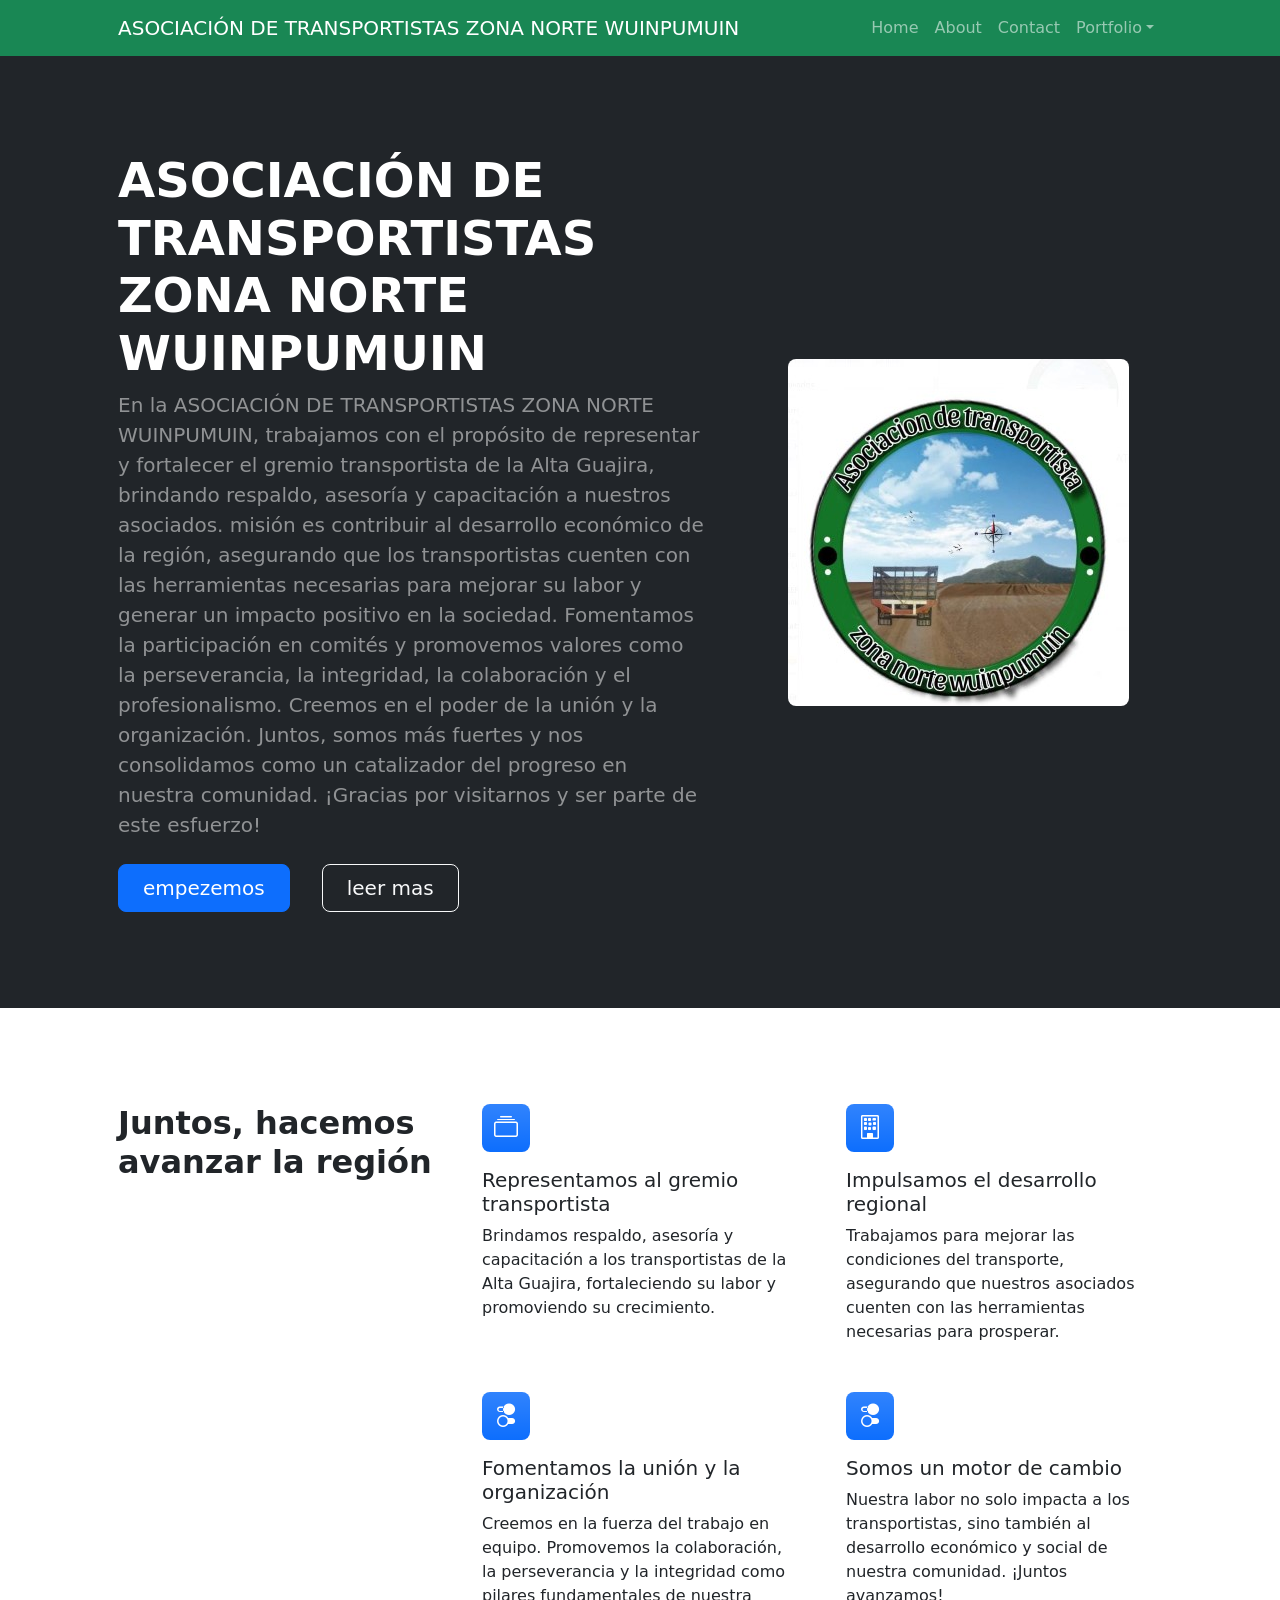
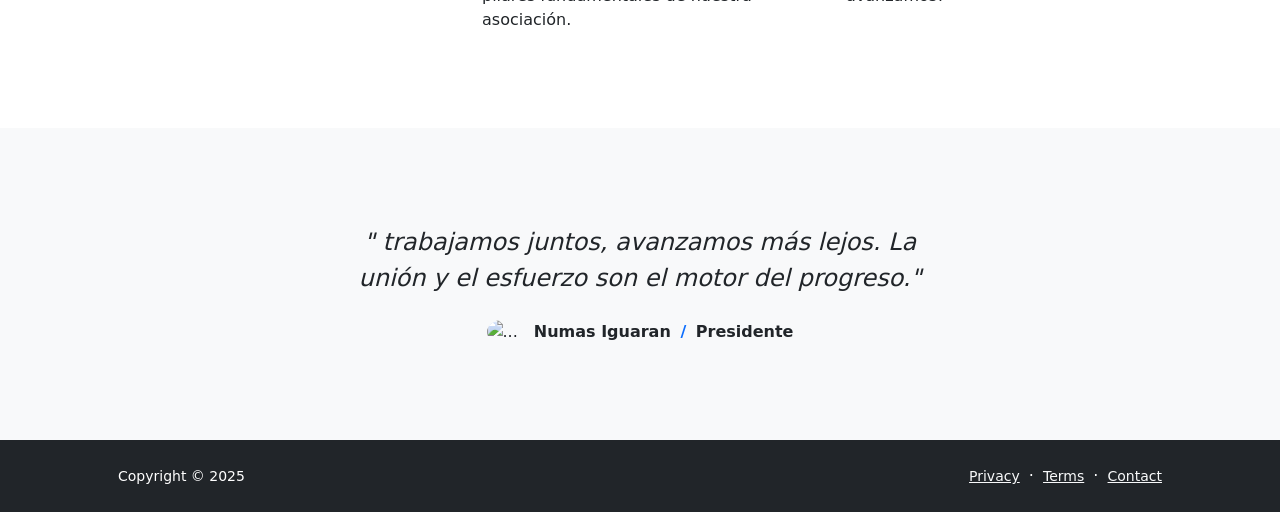
==== index.html @ 2ae47e65 "texto de empezemos a espanol" ====
<!DOCTYPE html>
<html lang="en">
    <head>
        <meta charset="utf-8" />
        <meta name="viewport" content="width=device-width, initial-scale=1, shrink-to-fit=no" />
        <meta name="description" content="" />
        <meta name="author" content="" />
        <title>ASOCIACIÓNES DE TRANSPORTISTAS ZONA NORTE WUINPUMUIN</title>
        <!-- Favicon-->
        <link rel="icon" type="image/x-icon" href="assets/favicon.ico" />
        <!-- Bootstrap icons-->
        <link href="https://cdn.jsdelivr.net/npm/bootstrap-icons@1.5.0/font/bootstrap-icons.css" rel="stylesheet" />
        <!-- Core theme CSS (includes Bootstrap)-->
        <link href="css/styles.css" rel="stylesheet" />
    </head>
    <body class="d-flex flex-column h-100">
        <main class="flex-shrink-0">
            <!-- Navigation-->
            <nav class="navbar navbar-expand-lg navbar-dark bg-success">
                <div class="container px-5">
                    <a class="navbar-brand" href="index.html">ASOCIACIÓN DE TRANSPORTISTAS ZONA NORTE WUINPUMUIN</a>
                    <button class="navbar-toggler" type="button" data-bs-toggle="collapse" data-bs-target="#navbarSupportedContent" aria-controls="navbarSupportedContent" aria-expanded="false" aria-label="Toggle navigation"><span class="navbar-toggler-icon"></span></button>
                    <div class="collapse navbar-collapse" id="navbarSupportedContent">
                        <ul class="navbar-nav ms-auto mb-2 mb-lg-0">
                            <li class="nav-item"><a class="nav-link" href="index.html">Home</a></li>
                            <li class="nav-item"><a class="nav-link" href="about.html">About</a></li>
                            <li class="nav-item"><a class="nav-link" href="contact.html">Contact</a></li>
                            
                            
                            <li class="nav-item dropdown">
                                <a class="nav-link dropdown-toggle" id="navbarDropdownPortfolio" href="#" role="button" data-bs-toggle="dropdown" aria-expanded="false">Portfolio</a>
                                <ul class="dropdown-menu dropdown-menu-end" aria-labelledby="navbarDropdownPortfolio">
                                    <li><a class="dropdown-item" href="portfolio-overview.html">Nuestros recorridos</a></li>
                                    
                                </ul>
                            </li>
                        </ul>
                    </div>
                </div>
            </nav>
            <!-- Header-->
            <header class="bg-dark py-5">
                <div class="container px-5">
                    <div class="row gx-5 align-items-center justify-content-center">
                        <div class="col-lg-8 col-xl-7 col-xxl-6">
                            <div class="my-5 text-center text-xl-start">
                                <h1 class="display-5 fw-bolder text-white mb-2">ASOCIACIÓN DE TRANSPORTISTAS ZONA NORTE WUINPUMUIN</h1>
                                <p class="lead fw-normal text-white-50 mb-4">En la ASOCIACIÓN DE TRANSPORTISTAS ZONA NORTE WUINPUMUIN, trabajamos con el propósito de representar y fortalecer el gremio transportista de la Alta Guajira, brindando respaldo, asesoría y capacitación a nuestros asociados.
                                    misión es contribuir al desarrollo económico de la región, asegurando que los transportistas cuenten con las herramientas necesarias para mejorar su labor y generar un impacto positivo en la sociedad. Fomentamos la participación en comités y promovemos valores como la perseverancia, la integridad, la colaboración y el profesionalismo.
                                    Creemos en el poder de la unión y la organización. Juntos, somos más fuertes y nos consolidamos como un catalizador del progreso en nuestra comunidad.
                                    ¡Gracias por visitarnos y ser parte de este esfuerzo!</p></p>
                                <div class="d-grid gap-3 d-sm-flex justify-content-sm-center justify-content-xl-start">
                                    <a class="btn btn-primary btn-lg px-4 me-sm-3" href="#features">empezemos</a>
                                    <a class="btn btn-outline-light btn-lg px-4" href="#!">leer mas</a>
                                </div>
                            </div>
                        </div>
                        <div class="col-xl-5 col-xxl-6 d-none d-xl-block text-center">
                            <img class="img-fluid rounded-3 my-5" src="logo.jpg" alt="Logo" />
                        </div>
                        
                    </div>
                </div>
            </header>
            <!-- Features section-->
            <section class="py-5" id="features">
                <div class="container px-5 my-5">
                    <div class="row gx-5">
                        <div class="col-lg-4 mb-5 mb-lg-0"><h2 class="fw-bolder mb-0"> Juntos, hacemos avanzar la región</h2></div>
                        <div class="col-lg-8">
                            <div class="row gx-5 row-cols-1 row-cols-md-2">
                                <div class="col mb-5 h-100">
                                    <div class="feature bg-primary bg-gradient text-white rounded-3 mb-3"><i class="bi bi-collection"></i></div>
                                    <h2 class="h5">Representamos al gremio transportista</h2>
                                    <p class="mb-0">Brindamos respaldo, asesoría y capacitación a los transportistas de la Alta Guajira, fortaleciendo su labor y promoviendo su crecimiento.</p>
                                </div>
                                <div class="col mb-5 h-100">
                                    <div class="feature bg-primary bg-gradient text-white rounded-3 mb-3"><i class="bi bi-building"></i></div>
                                    <h2 class="h5">Impulsamos el desarrollo regional</h2>
                                    <p class="mb-0">Trabajamos para mejorar las condiciones del transporte, asegurando que nuestros asociados cuenten con las herramientas necesarias para prosperar.</p>
                                </div>
                                <div class="col mb-5 mb-md-0 h-100">
                                    <div class="feature bg-primary bg-gradient text-white rounded-3 mb-3"><i class="bi bi-toggles2"></i></div>
                                    <h2 class="h5">Fomentamos la unión y la organización</h2>
                                    <p class="mb-0">Creemos en la fuerza del trabajo en equipo. Promovemos la colaboración, la perseverancia y la integridad como pilares fundamentales de nuestra asociación.</p>
                                </div>
                                <div class="col h-100">
                                    <div class="feature bg-primary bg-gradient text-white rounded-3 mb-3"><i class="bi bi-toggles2"></i></div>
                                    <h2 class="h5">Somos un motor de cambio</h2>
                                    <p class="mb-0">Nuestra labor no solo impacta a los transportistas, sino también al desarrollo económico y social de nuestra comunidad. ¡Juntos avanzamos!</p>
                                </div>
                            </div>
                        </div>
                    </div>
                </div>
            </section>
            <!-- Testimonial section-->
            <div class="py-5 bg-light">
                <div class="container px-5 my-5">
                    <div class="row gx-5 justify-content-center">
                        <div class="col-lg-10 col-xl-7">
                            <div class="text-center">
                                <div class="fs-4 mb-4 fst-italic">" trabajamos juntos, avanzamos más lejos. La unión y el esfuerzo son el motor del progreso."</div>
                                <div class="d-flex align-items-center justify-content-center">
                                    <img class="rounded-circle me-3" src="https://dummyimage.com/40x40/ced4da/6c757d" alt="..." />
                                    <div class="fw-bold">
                                        Numas Iguaran
                                        <span class="fw-bold text-primary mx-1">/</span>
                                        Presidente
                                    </div>
                                </div>
                            </div>
                        </div>
                    </div>
                </div>
            </div>
            <!-- Blog preview section-->
            
        </main>
        <!-- Footer-->
        <footer class="bg-dark py-4 mt-auto">
            <div class="container px-5">
                <div class="row align-items-center justify-content-between flex-column flex-sm-row">
                    <div class="col-auto"><div class="small m-0 text-white">Copyright &copy; 2025</div></div>
                    <div class="col-auto">
                        <a class="link-light small" href="#!">Privacy</a>
                        <span class="text-white mx-1">&middot;</span>
                        <a class="link-light small" href="#!">Terms</a>
                        <span class="text-white mx-1">&middot;</span>
                        <a class="link-light small" href="#!">Contact</a>
                    </div>
                </div>
            </div>
        </footer>
        <!-- Bootstrap core JS-->
        <script src="https://cdn.jsdelivr.net/npm/bootstrap@5.2.3/dist/js/bootstrap.bundle.min.js"></script>
        <!-- Core theme JS-->
        <script src="js/scripts.js"></script>
    </body>
</html>
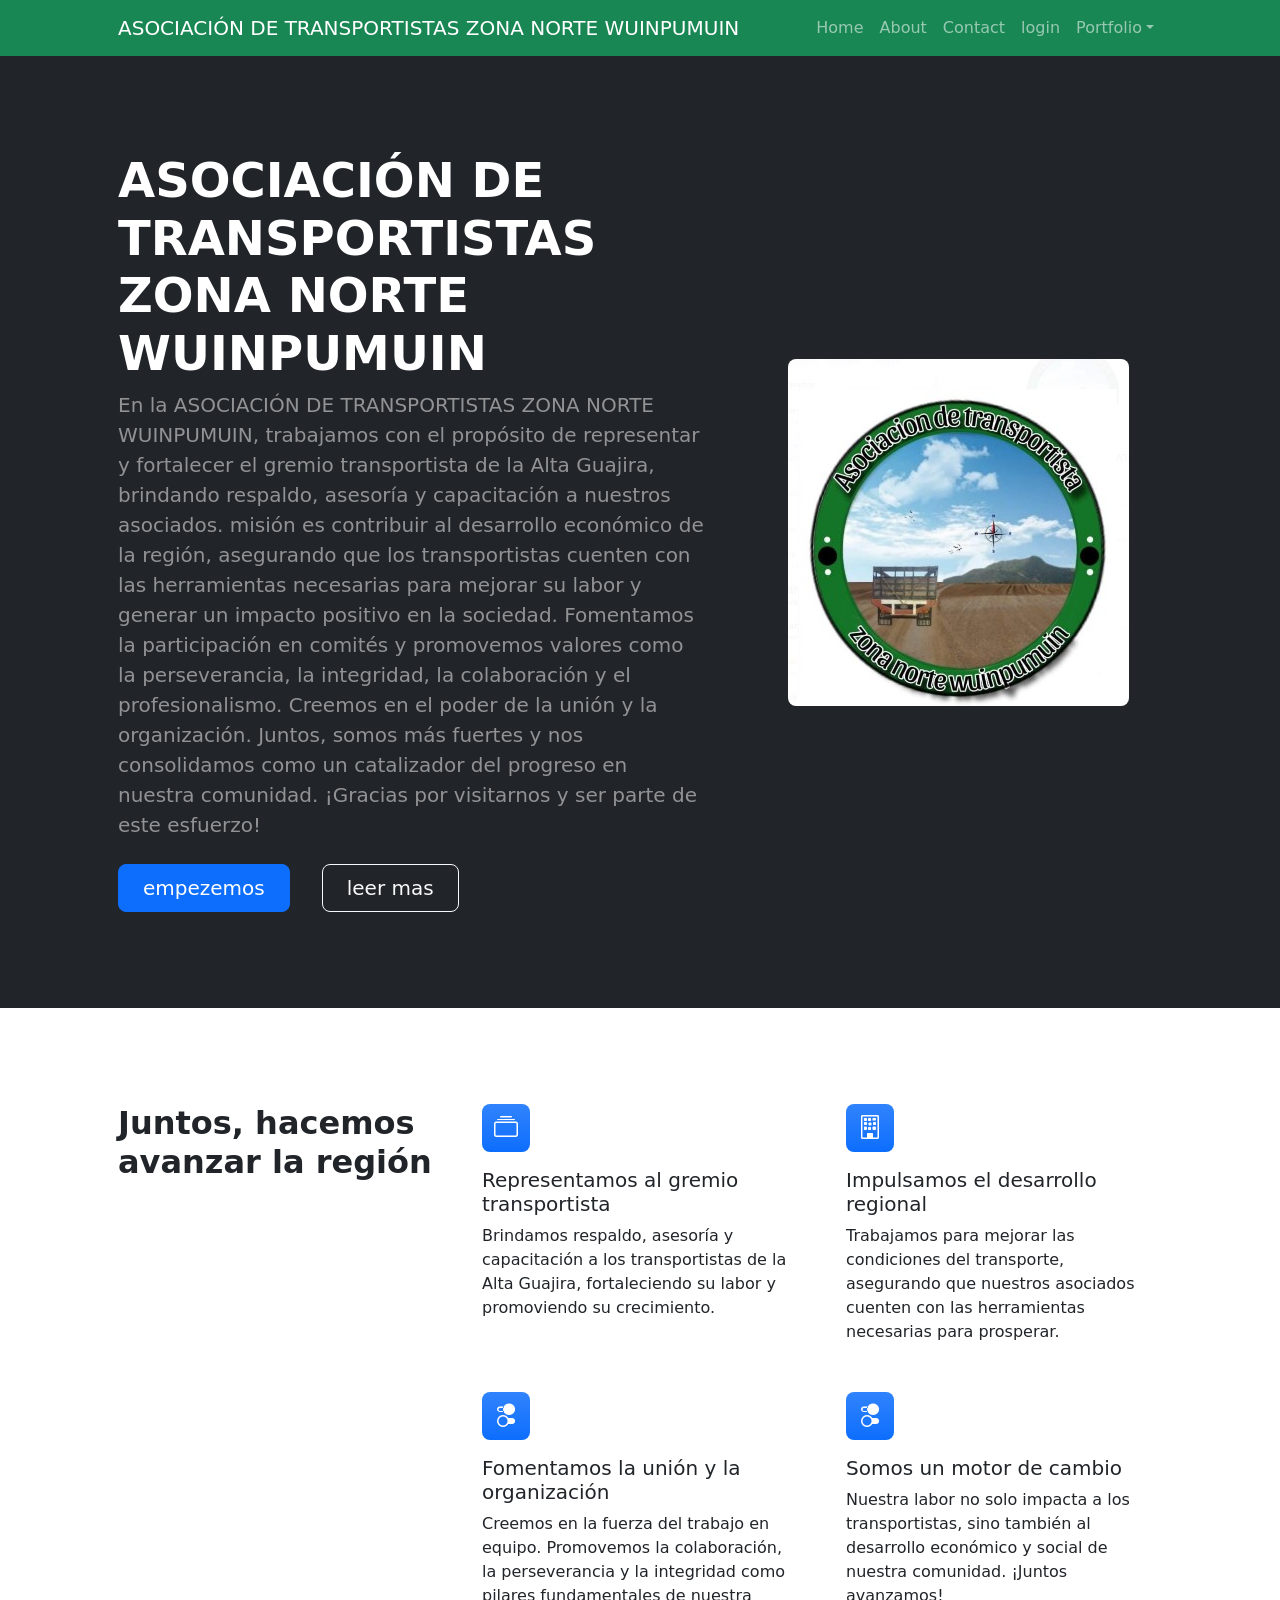
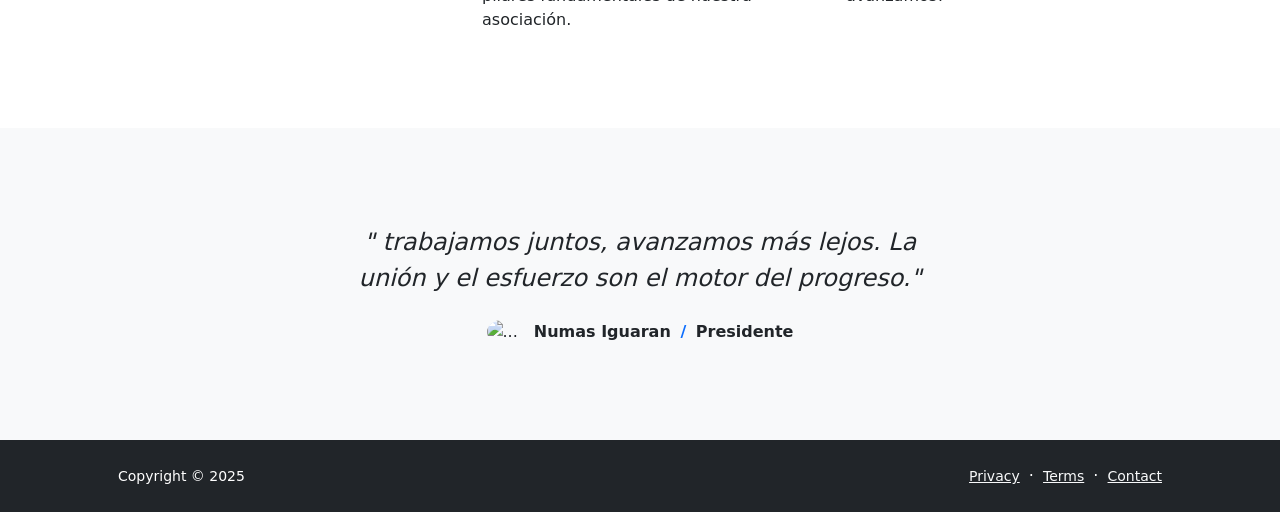
==== commit 95355161: "cambios" ====
--- a/index.html
+++ b/index.html
@@ -25,7 +25,7 @@
                             <li class="nav-item"><a class="nav-link" href="index.html">Home</a></li>
                             <li class="nav-item"><a class="nav-link" href="about.html">About</a></li>
                             <li class="nav-item"><a class="nav-link" href="contact.html">Contact</a></li>
-                            
+                            <li class="nav-item"><a class="nav-link" href="login.html">login</a></li>
                             
                             <li class="nav-item dropdown">
                                 <a class="nav-link dropdown-toggle" id="navbarDropdownPortfolio" href="#" role="button" data-bs-toggle="dropdown" aria-expanded="false">Portfolio</a>
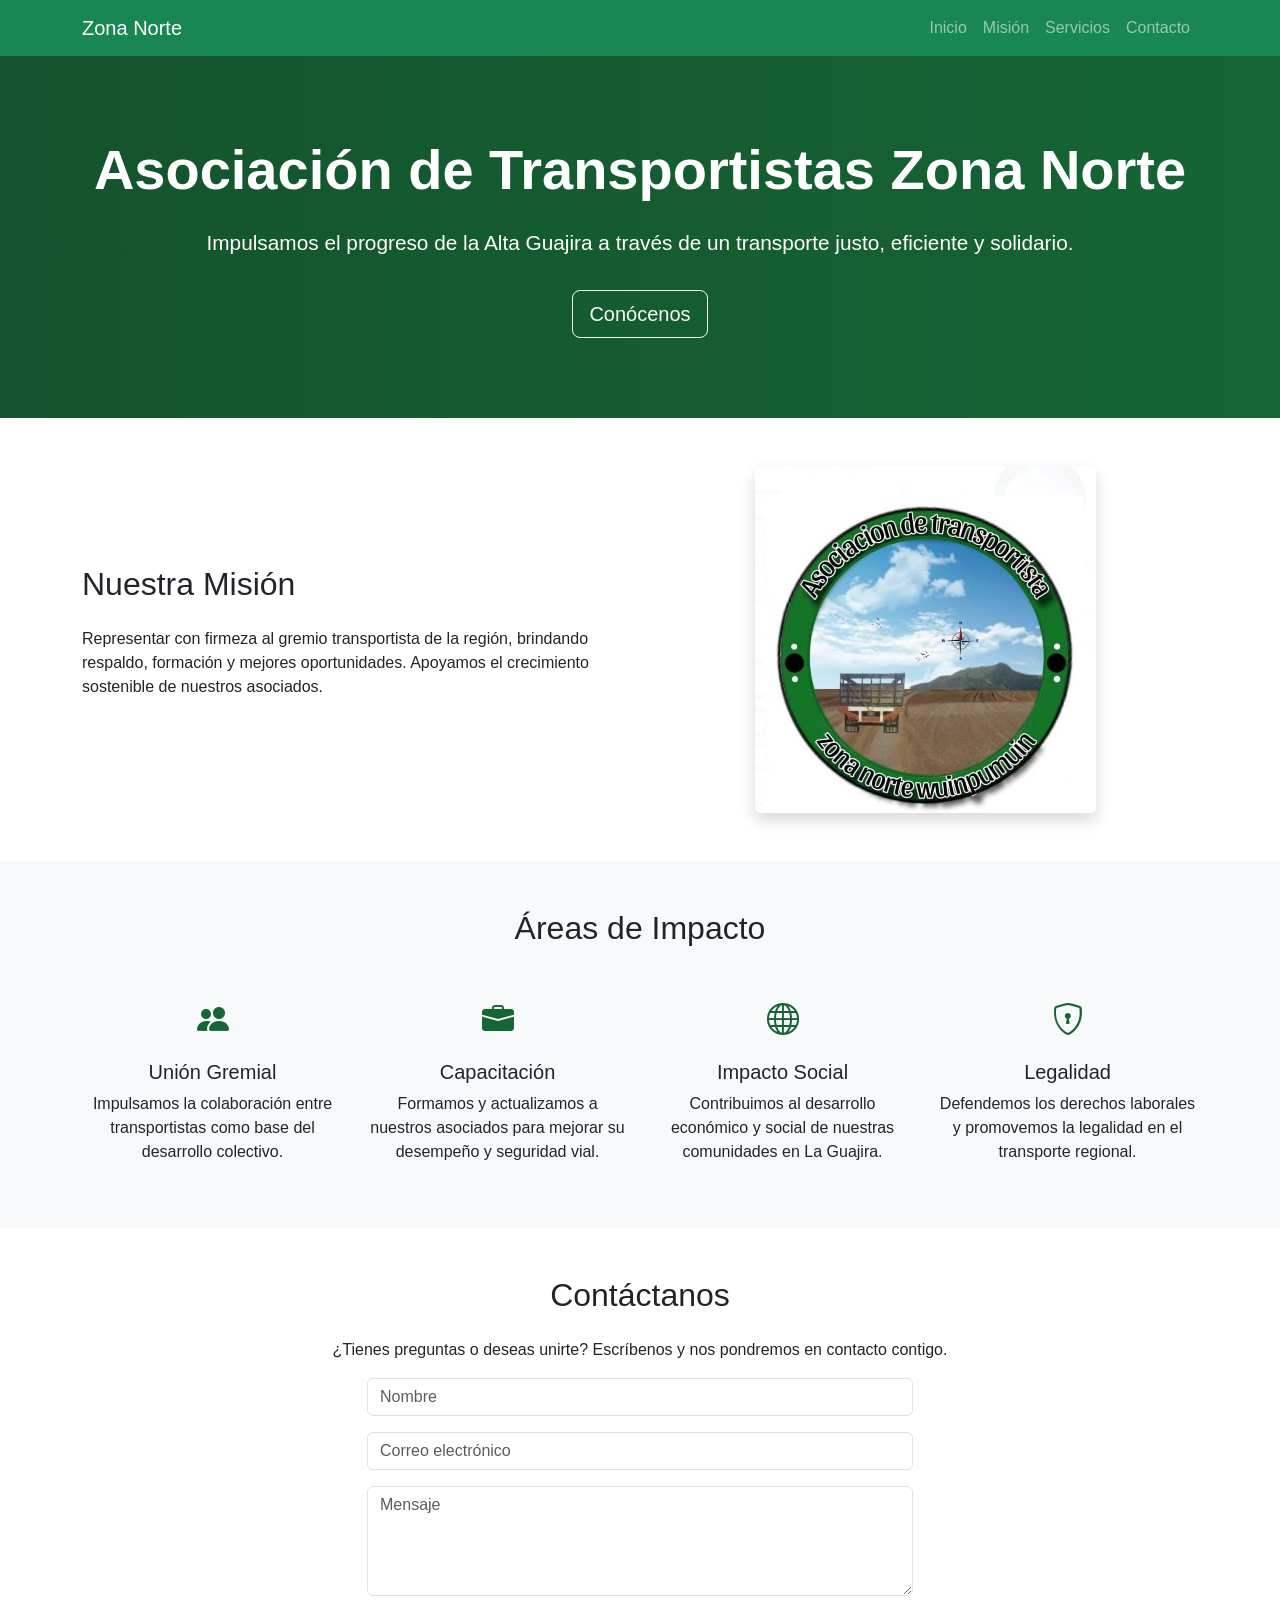
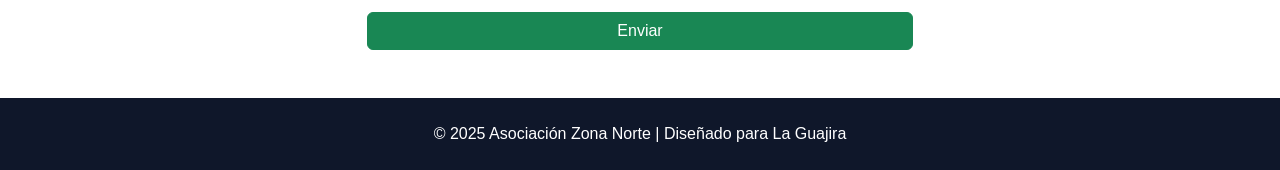
==== commit 103c7dbe: "cambio de diseno" ====
--- a/index.html
+++ b/index.html
@@ -1,140 +1,126 @@
 <!DOCTYPE html>
-<html lang="en">
-    <head>
-        <meta charset="utf-8" />
-        <meta name="viewport" content="width=device-width, initial-scale=1, shrink-to-fit=no" />
-        <meta name="description" content="" />
-        <meta name="author" content="" />
-        <title>ASOCIACIÓNES DE TRANSPORTISTAS ZONA NORTE WUINPUMUIN</title>
-        <!-- Favicon-->
-        <link rel="icon" type="image/x-icon" href="assets/favicon.ico" />
-        <!-- Bootstrap icons-->
-        <link href="https://cdn.jsdelivr.net/npm/bootstrap-icons@1.5.0/font/bootstrap-icons.css" rel="stylesheet" />
-        <!-- Core theme CSS (includes Bootstrap)-->
-        <link href="css/styles.css" rel="stylesheet" />
-    </head>
-    <body class="d-flex flex-column h-100">
-        <main class="flex-shrink-0">
-            <!-- Navigation-->
-            <nav class="navbar navbar-expand-lg navbar-dark bg-success">
-                <div class="container px-5">
-                    <a class="navbar-brand" href="index.html">ASOCIACIÓN DE TRANSPORTISTAS ZONA NORTE WUINPUMUIN</a>
-                    <button class="navbar-toggler" type="button" data-bs-toggle="collapse" data-bs-target="#navbarSupportedContent" aria-controls="navbarSupportedContent" aria-expanded="false" aria-label="Toggle navigation"><span class="navbar-toggler-icon"></span></button>
-                    <div class="collapse navbar-collapse" id="navbarSupportedContent">
-                        <ul class="navbar-nav ms-auto mb-2 mb-lg-0">
-                            <li class="nav-item"><a class="nav-link" href="index.html">Home</a></li>
-                            <li class="nav-item"><a class="nav-link" href="about.html">About</a></li>
-                            <li class="nav-item"><a class="nav-link" href="contact.html">Contact</a></li>
-                            <li class="nav-item"><a class="nav-link" href="login.html">login</a></li>
-                            
-                            <li class="nav-item dropdown">
-                                <a class="nav-link dropdown-toggle" id="navbarDropdownPortfolio" href="#" role="button" data-bs-toggle="dropdown" aria-expanded="false">Portfolio</a>
-                                <ul class="dropdown-menu dropdown-menu-end" aria-labelledby="navbarDropdownPortfolio">
-                                    <li><a class="dropdown-item" href="portfolio-overview.html">Nuestros recorridos</a></li>
-                                    
-                                </ul>
-                            </li>
-                        </ul>
-                    </div>
+<html lang="es">
+<head>
+    <meta charset="UTF-8">
+    <meta name="viewport" content="width=device-width, initial-scale=1.0">
+    <title>Asociación Zona Norte | Transporte Responsable</title>
+    <meta name="description" content="Asociación de Transportistas Zona Norte Wuinpumuin - Unión, desarrollo y progreso en La Guajira.">
+    <link rel="canonical" href="https://asociacion.asociaciondetransportistaszonanorte.io/" />
+    <link rel="stylesheet" href="https://cdn.jsdelivr.net/npm/bootstrap@5.3.0/dist/css/bootstrap.min.css">
+    <link rel="stylesheet" href="https://cdn.jsdelivr.net/npm/bootstrap-icons/font/bootstrap-icons.css">
+    <style>
+        body {
+            font-family: 'Segoe UI', sans-serif;
+        }
+        header {
+            background: linear-gradient(to right, #14532d, #166534);
+            color: white;
+            padding: 80px 0;
+        }
+        .hero-text {
+            font-size: 1.3rem;
+        }
+        .feature-icon {
+            font-size: 2rem;
+            color: #166534;
+        }
+        footer {
+            background-color: #0f172a;
+            color: white;
+        }
+    </style>
+</head>
+<body>
+    <nav class="navbar navbar-expand-lg navbar-dark bg-success">
+        <div class="container">
+            <a class="navbar-brand" href="#">Zona Norte</a>
+            <button class="navbar-toggler" type="button" data-bs-toggle="collapse" data-bs-target="#menu">
+                <span class="navbar-toggler-icon"></span>
+            </button>
+            <div class="collapse navbar-collapse" id="menu">
+                <ul class="navbar-nav ms-auto">
+                    <li class="nav-item"><a class="nav-link" href="#inicio">Inicio</a></li>
+                    <li class="nav-item"><a class="nav-link" href="#mision">Misión</a></li>
+                    <li class="nav-item"><a class="nav-link" href="#servicios">Servicios</a></li>
+                    <li class="nav-item"><a class="nav-link" href="#contacto">Contacto</a></li>
+                </ul>
+            </div>
+        </div>
+    </nav>
+
+    <header id="inicio">
+        <div class="container text-center">
+            <h1 class="display-4 fw-bold">Asociación de Transportistas Zona Norte</h1>
+            <p class="hero-text mt-4">Impulsamos el progreso de la Alta Guajira a través de un transporte justo, eficiente y solidario.</p>
+            <a href="#mision" class="btn btn-outline-light btn-lg mt-3">Conócenos</a>
+        </div>
+    </header>
+
+    <section class="py-5" id="mision">
+        <div class="container">
+            <div class="row align-items-center">
+                <div class="col-md-6">
+                    <h2 class="mb-4">Nuestra Misión</h2>
+                    <p>Representar con firmeza al gremio transportista de la región, brindando respaldo, formación y mejores oportunidades. Apoyamos el crecimiento sostenible de nuestros asociados.</p>
                 </div>
-            </nav>
-            <!-- Header-->
-            <header class="bg-dark py-5">
-                <div class="container px-5">
-                    <div class="row gx-5 align-items-center justify-content-center">
-                        <div class="col-lg-8 col-xl-7 col-xxl-6">
-                            <div class="my-5 text-center text-xl-start">
-                                <h1 class="display-5 fw-bolder text-white mb-2">ASOCIACIÓN DE TRANSPORTISTAS ZONA NORTE WUINPUMUIN</h1>
-                                <p class="lead fw-normal text-white-50 mb-4">En la ASOCIACIÓN DE TRANSPORTISTAS ZONA NORTE WUINPUMUIN, trabajamos con el propósito de representar y fortalecer el gremio transportista de la Alta Guajira, brindando respaldo, asesoría y capacitación a nuestros asociados.
-                                    misión es contribuir al desarrollo económico de la región, asegurando que los transportistas cuenten con las herramientas necesarias para mejorar su labor y generar un impacto positivo en la sociedad. Fomentamos la participación en comités y promovemos valores como la perseverancia, la integridad, la colaboración y el profesionalismo.
-                                    Creemos en el poder de la unión y la organización. Juntos, somos más fuertes y nos consolidamos como un catalizador del progreso en nuestra comunidad.
-                                    ¡Gracias por visitarnos y ser parte de este esfuerzo!</p></p>
-                                <div class="d-grid gap-3 d-sm-flex justify-content-sm-center justify-content-xl-start">
-                                    <a class="btn btn-primary btn-lg px-4 me-sm-3" href="#features">empezemos</a>
-                                    <a class="btn btn-outline-light btn-lg px-4" href="#!">leer mas</a>
-                                </div>
-                            </div>
-                        </div>
-                        <div class="col-xl-5 col-xxl-6 d-none d-xl-block text-center">
-                            <img class="img-fluid rounded-3 my-5" src="logo.jpg" alt="Logo" />
-                        </div>
-                        
-                    </div>
-                </div>
-            </header>
-            <!-- Features section-->
-            <section class="py-5" id="features">
-                <div class="container px-5 my-5">
-                    <div class="row gx-5">
-                        <div class="col-lg-4 mb-5 mb-lg-0"><h2 class="fw-bolder mb-0"> Juntos, hacemos avanzar la región</h2></div>
-                        <div class="col-lg-8">
-                            <div class="row gx-5 row-cols-1 row-cols-md-2">
-                                <div class="col mb-5 h-100">
-                                    <div class="feature bg-primary bg-gradient text-white rounded-3 mb-3"><i class="bi bi-collection"></i></div>
-                                    <h2 class="h5">Representamos al gremio transportista</h2>
-                                    <p class="mb-0">Brindamos respaldo, asesoría y capacitación a los transportistas de la Alta Guajira, fortaleciendo su labor y promoviendo su crecimiento.</p>
-                                </div>
-                                <div class="col mb-5 h-100">
-                                    <div class="feature bg-primary bg-gradient text-white rounded-3 mb-3"><i class="bi bi-building"></i></div>
-                                    <h2 class="h5">Impulsamos el desarrollo regional</h2>
-                                    <p class="mb-0">Trabajamos para mejorar las condiciones del transporte, asegurando que nuestros asociados cuenten con las herramientas necesarias para prosperar.</p>
-                                </div>
-                                <div class="col mb-5 mb-md-0 h-100">
-                                    <div class="feature bg-primary bg-gradient text-white rounded-3 mb-3"><i class="bi bi-toggles2"></i></div>
-                                    <h2 class="h5">Fomentamos la unión y la organización</h2>
-                                    <p class="mb-0">Creemos en la fuerza del trabajo en equipo. Promovemos la colaboración, la perseverancia y la integridad como pilares fundamentales de nuestra asociación.</p>
-                                </div>
-                                <div class="col h-100">
-                                    <div class="feature bg-primary bg-gradient text-white rounded-3 mb-3"><i class="bi bi-toggles2"></i></div>
-                                    <h2 class="h5">Somos un motor de cambio</h2>
-                                    <p class="mb-0">Nuestra labor no solo impacta a los transportistas, sino también al desarrollo económico y social de nuestra comunidad. ¡Juntos avanzamos!</p>
-                                </div>
-                            </div>
-                        </div>
-                    </div>
-                </div>
-            </section>
-            <!-- Testimonial section-->
-            <div class="py-5 bg-light">
-                <div class="container px-5 my-5">
-                    <div class="row gx-5 justify-content-center">
-                        <div class="col-lg-10 col-xl-7">
-                            <div class="text-center">
-                                <div class="fs-4 mb-4 fst-italic">" trabajamos juntos, avanzamos más lejos. La unión y el esfuerzo son el motor del progreso."</div>
-                                <div class="d-flex align-items-center justify-content-center">
-                                    <img class="rounded-circle me-3" src="https://dummyimage.com/40x40/ced4da/6c757d" alt="..." />
-                                    <div class="fw-bold">
-                                        Numas Iguaran
-                                        <span class="fw-bold text-primary mx-1">/</span>
-                                        Presidente
-                                    </div>
-                                </div>
-                            </div>
-                        </div>
-                    </div>
+                <div class="col-md-6 text-center">
+                    <img src="logo.jpg" class="img-fluid rounded shadow" alt="Logo">
                 </div>
             </div>
-            <!-- Blog preview section-->
-            
-        </main>
-        <!-- Footer-->
-        <footer class="bg-dark py-4 mt-auto">
-            <div class="container px-5">
-                <div class="row align-items-center justify-content-between flex-column flex-sm-row">
-                    <div class="col-auto"><div class="small m-0 text-white">Copyright &copy; 2025</div></div>
-                    <div class="col-auto">
-                        <a class="link-light small" href="#!">Privacy</a>
-                        <span class="text-white mx-1">&middot;</span>
-                        <a class="link-light small" href="#!">Terms</a>
-                        <span class="text-white mx-1">&middot;</span>
-                        <a class="link-light small" href="#!">Contact</a>
-                    </div>
+        </div>
+    </section>
+
+    <section class="py-5 bg-light" id="servicios">
+        <div class="container">
+            <h2 class="text-center mb-5">Áreas de Impacto</h2>
+            <div class="row g-4">
+                <div class="col-md-3 text-center">
+                    <i class="bi bi-people-fill feature-icon"></i>
+                    <h5 class="mt-3">Unión Gremial</h5>
+                    <p>Impulsamos la colaboración entre transportistas como base del desarrollo colectivo.</p>
+                </div>
+                <div class="col-md-3 text-center">
+                    <i class="bi bi-briefcase-fill feature-icon"></i>
+                    <h5 class="mt-3">Capacitación</h5>
+                    <p>Formamos y actualizamos a nuestros asociados para mejorar su desempeño y seguridad vial.</p>
+                </div>
+                <div class="col-md-3 text-center">
+                    <i class="bi bi-globe feature-icon"></i>
+                    <h5 class="mt-3">Impacto Social</h5>
+                    <p>Contribuimos al desarrollo económico y social de nuestras comunidades en La Guajira.</p>
+                </div>
+                <div class="col-md-3 text-center">
+                    <i class="bi bi-shield-lock feature-icon"></i>
+                    <h5 class="mt-3">Legalidad</h5>
+                    <p>Defendemos los derechos laborales y promovemos la legalidad en el transporte regional.</p>
                 </div>
             </div>
-        </footer>
-        <!-- Bootstrap core JS-->
-        <script src="https://cdn.jsdelivr.net/npm/bootstrap@5.2.3/dist/js/bootstrap.bundle.min.js"></script>
-        <!-- Core theme JS-->
-        <script src="js/scripts.js"></script>
-    </body>
+        </div>
+    </section>
+
+    <section class="py-5" id="contacto">
+        <div class="container">
+            <h2 class="text-center mb-4">Contáctanos</h2>
+            <p class="text-center">¿Tienes preguntas o deseas unirte? Escríbenos y nos pondremos en contacto contigo.</p>
+            <div class="row justify-content-center">
+                <div class="col-md-6">
+                    <form>
+                        <input type="text" class="form-control mb-3" placeholder="Nombre">
+                        <input type="email" class="form-control mb-3" placeholder="Correo electrónico">
+                        <textarea class="form-control mb-3" rows="4" placeholder="Mensaje"></textarea>
+                        <button type="submit" class="btn btn-success w-100">Enviar</button>
+                    </form>
+                </div>
+            </div>
+        </div>
+    </section>
+
+    <footer class="py-4 text-center">
+        <div class="container">
+            <p class="mb-0">&copy; 2025 Asociación Zona Norte | Diseñado para La Guajira</p>
+        </div>
+    </footer>
+
+    <script src="https://cdn.jsdelivr.net/npm/bootstrap@5.3.0/dist/js/bootstrap.bundle.min.js"></script>
+</body>
 </html>
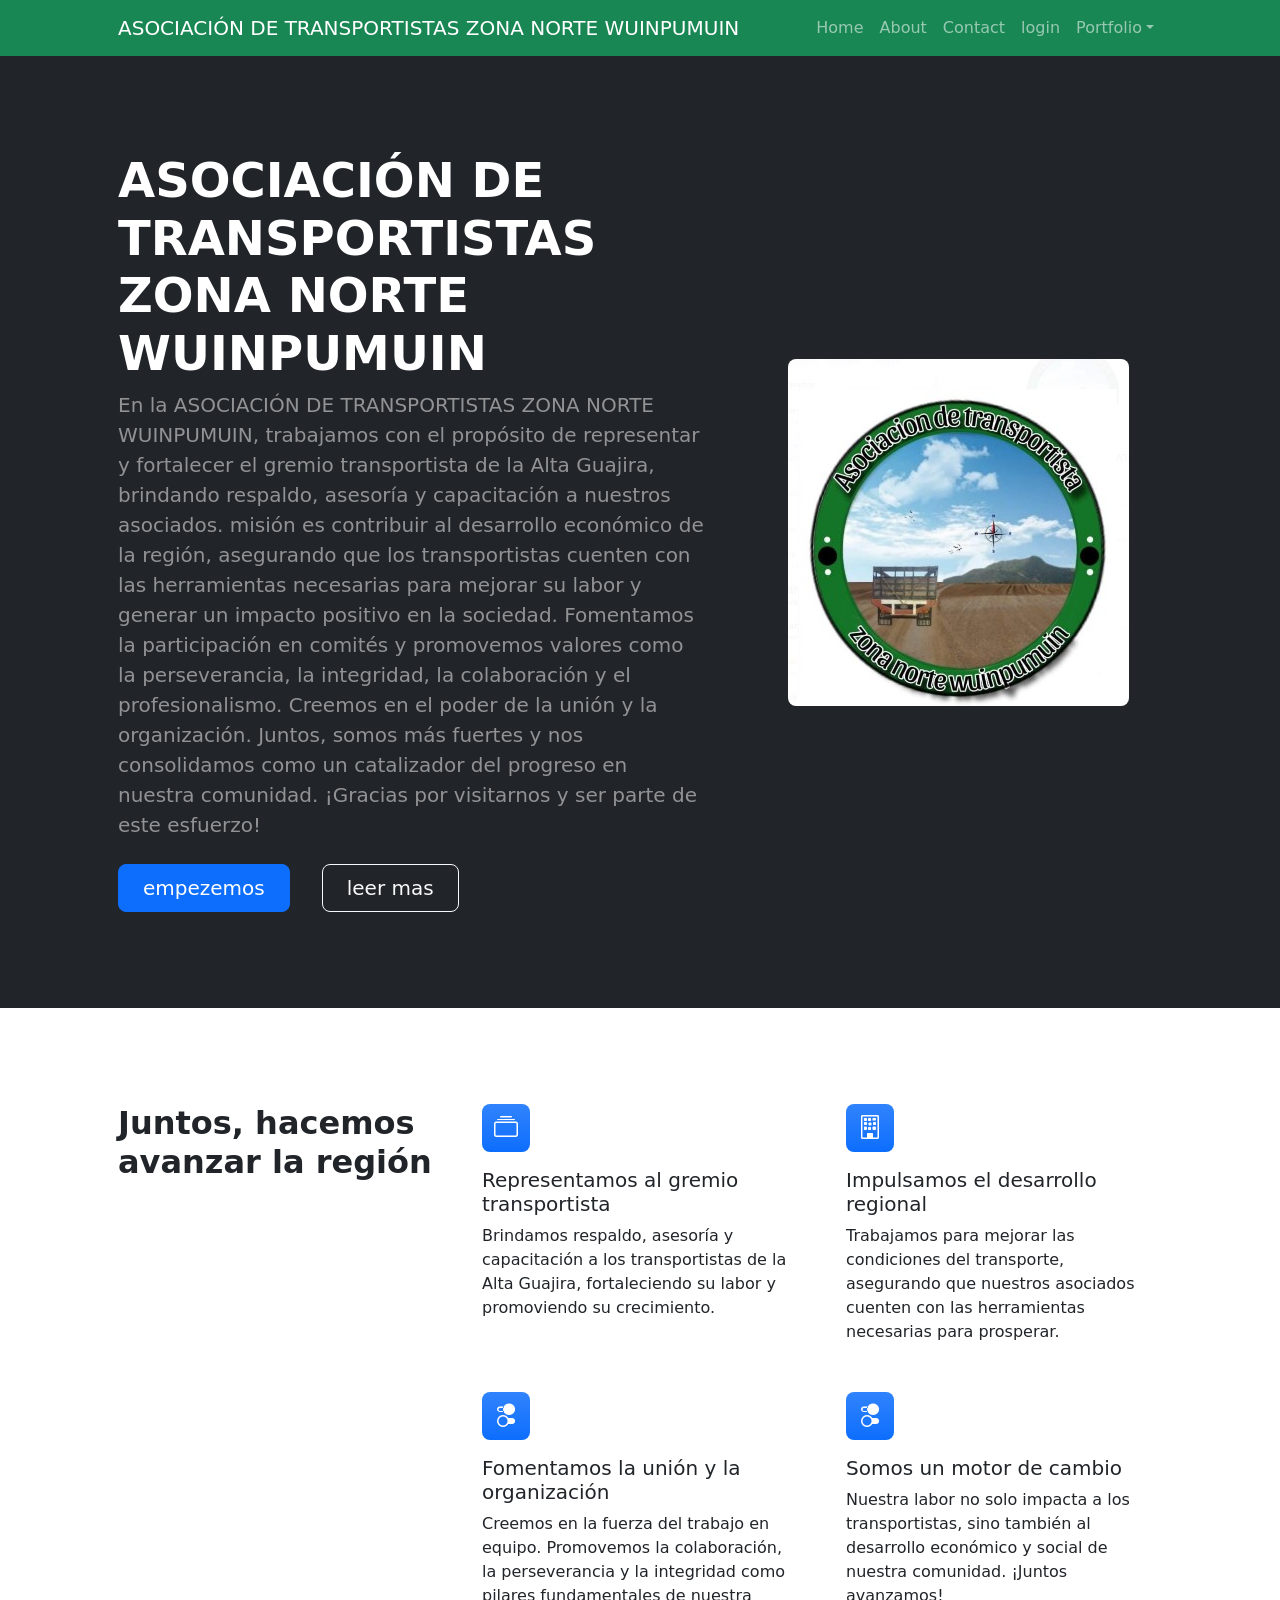
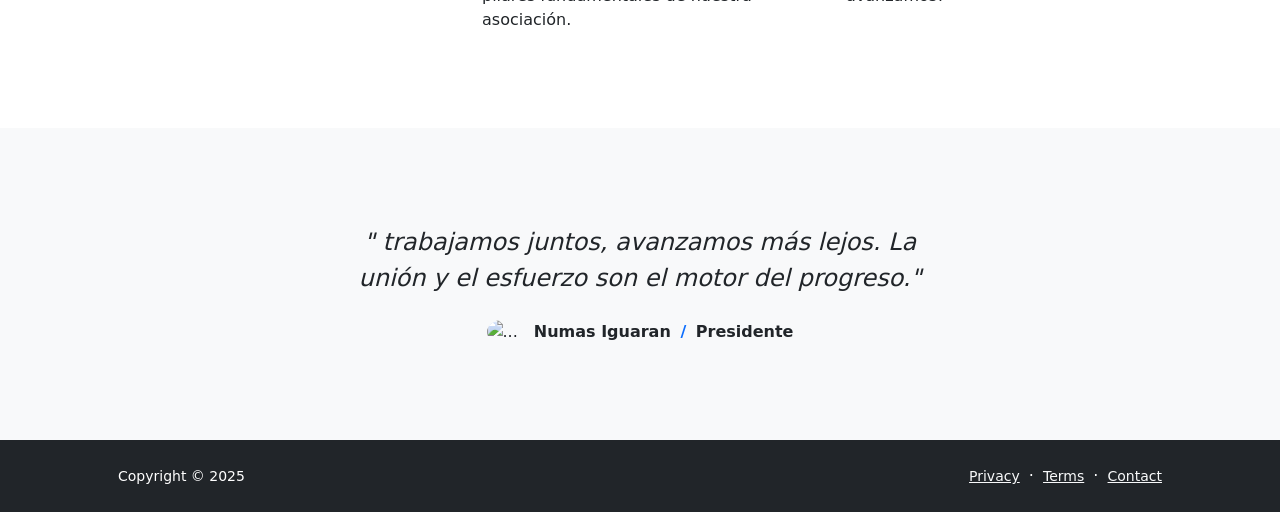
==== commit 9b58a250: "agregue parte contable" ====
--- a/index.html
+++ b/index.html
@@ -1,126 +1,143 @@
 <!DOCTYPE html>
-<html lang="es">
-<head>
-    <meta charset="UTF-8">
-    <meta name="viewport" content="width=device-width, initial-scale=1.0">
-    <title>Asociación Zona Norte | Transporte Responsable</title>
-    <meta name="description" content="Asociación de Transportistas Zona Norte Wuinpumuin - Unión, desarrollo y progreso en La Guajira.">
-    <link rel="canonical" href="https://asociacion.asociaciondetransportistaszonanorte.io/" />
-    <link rel="stylesheet" href="https://cdn.jsdelivr.net/npm/bootstrap@5.3.0/dist/css/bootstrap.min.css">
-    <link rel="stylesheet" href="https://cdn.jsdelivr.net/npm/bootstrap-icons/font/bootstrap-icons.css">
-    <style>
-        body {
-            font-family: 'Segoe UI', sans-serif;
-        }
-        header {
-            background: linear-gradient(to right, #14532d, #166534);
-            color: white;
-            padding: 80px 0;
-        }
-        .hero-text {
-            font-size: 1.3rem;
-        }
-        .feature-icon {
-            font-size: 2rem;
-            color: #166534;
-        }
-        footer {
-            background-color: #0f172a;
-            color: white;
-        }
-    </style>
-</head>
-<body>
-    <nav class="navbar navbar-expand-lg navbar-dark bg-success">
-        <div class="container">
-            <a class="navbar-brand" href="#">Zona Norte</a>
-            <button class="navbar-toggler" type="button" data-bs-toggle="collapse" data-bs-target="#menu">
-                <span class="navbar-toggler-icon"></span>
-            </button>
-            <div class="collapse navbar-collapse" id="menu">
-                <ul class="navbar-nav ms-auto">
-                    <li class="nav-item"><a class="nav-link" href="#inicio">Inicio</a></li>
-                    <li class="nav-item"><a class="nav-link" href="#mision">Misión</a></li>
-                    <li class="nav-item"><a class="nav-link" href="#servicios">Servicios</a></li>
-                    <li class="nav-item"><a class="nav-link" href="#contacto">Contacto</a></li>
-                </ul>
-            </div>
-        </div>
-    </nav>
+<html lang="en">
+    <head>
+        <meta charset="utf-8" />
+        <meta name="viewport" content="width=device-width, initial-scale=1, shrink-to-fit=no" />
+        <meta name="description" content="" />
+        <meta name="author" content="" />
+        <link rel="canonical" href="https://asociacion.asociaciondetransportistaszonanorte.io/" />
 
-    <header id="inicio">
-        <div class="container text-center">
-            <h1 class="display-4 fw-bold">Asociación de Transportistas Zona Norte</h1>
-            <p class="hero-text mt-4">Impulsamos el progreso de la Alta Guajira a través de un transporte justo, eficiente y solidario.</p>
-            <a href="#mision" class="btn btn-outline-light btn-lg mt-3">Conócenos</a>
-        </div>
-    </header>
 
-    <section class="py-5" id="mision">
-        <div class="container">
-            <div class="row align-items-center">
-                <div class="col-md-6">
-                    <h2 class="mb-4">Nuestra Misión</h2>
-                    <p>Representar con firmeza al gremio transportista de la región, brindando respaldo, formación y mejores oportunidades. Apoyamos el crecimiento sostenible de nuestros asociados.</p>
+        <title>ASOCIACIÓNES DE TRANSPORTISTAS ZONA NORTE WUINPUMUIN</title>
+        <!-- Favicon-->
+        <link rel="icon" type="image/x-icon" href="assets/favicon.ico" />
+        <!-- Bootstrap icons-->
+        <link href="https://cdn.jsdelivr.net/npm/bootstrap-icons@1.5.0/font/bootstrap-icons.css" rel="stylesheet" />
+        <!-- Core theme CSS (includes Bootstrap)-->
+        <link href="css/styles.css" rel="stylesheet" />
+    </head>
+    <body class="d-flex flex-column h-100">
+        <main class="flex-shrink-0">
+            <!-- Navigation-->
+            <nav class="navbar navbar-expand-lg navbar-dark bg-success">
+                <div class="container px-5">
+                    <a class="navbar-brand" href="index.html">ASOCIACIÓN DE TRANSPORTISTAS ZONA NORTE WUINPUMUIN</a>
+                    <button class="navbar-toggler" type="button" data-bs-toggle="collapse" data-bs-target="#navbarSupportedContent" aria-controls="navbarSupportedContent" aria-expanded="false" aria-label="Toggle navigation"><span class="navbar-toggler-icon"></span></button>
+                    <div class="collapse navbar-collapse" id="navbarSupportedContent">
+                        <ul class="navbar-nav ms-auto mb-2 mb-lg-0">
+                            <li class="nav-item"><a class="nav-link" href="index.html">Home</a></li>
+                            <li class="nav-item"><a class="nav-link" href="about.html">About</a></li>
+                            <li class="nav-item"><a class="nav-link" href="contact.html">Contact</a></li>
+                            <li class="nav-item"><a class="nav-link" href="login.html">login</a></li>
+                            
+                            <li class="nav-item dropdown">
+                                <a class="nav-link dropdown-toggle" id="navbarDropdownPortfolio" href="#" role="button" data-bs-toggle="dropdown" aria-expanded="false">Portfolio</a>
+                                <ul class="dropdown-menu dropdown-menu-end" aria-labelledby="navbarDropdownPortfolio">
+                                    <li><a class="dropdown-item" href="portfolio-overview.html">Nuestros recorridos</a></li>
+                                    
+                                </ul>
+                            </li>
+                        </ul>
+                    </div>
                 </div>
-                <div class="col-md-6 text-center">
-                    <img src="logo.jpg" class="img-fluid rounded shadow" alt="Logo">
+            </nav>
+            <!-- Header-->
+            <header class="bg-dark py-5">
+                <div class="container px-5">
+                    <div class="row gx-5 align-items-center justify-content-center">
+                        <div class="col-lg-8 col-xl-7 col-xxl-6">
+                            <div class="my-5 text-center text-xl-start">
+                                <h1 class="display-5 fw-bolder text-white mb-2">ASOCIACIÓN DE TRANSPORTISTAS ZONA NORTE WUINPUMUIN</h1>
+                                <p class="lead fw-normal text-white-50 mb-4">En la ASOCIACIÓN DE TRANSPORTISTAS ZONA NORTE WUINPUMUIN, trabajamos con el propósito de representar y fortalecer el gremio transportista de la Alta Guajira, brindando respaldo, asesoría y capacitación a nuestros asociados.
+                                    misión es contribuir al desarrollo económico de la región, asegurando que los transportistas cuenten con las herramientas necesarias para mejorar su labor y generar un impacto positivo en la sociedad. Fomentamos la participación en comités y promovemos valores como la perseverancia, la integridad, la colaboración y el profesionalismo.
+                                    Creemos en el poder de la unión y la organización. Juntos, somos más fuertes y nos consolidamos como un catalizador del progreso en nuestra comunidad.
+                                    ¡Gracias por visitarnos y ser parte de este esfuerzo!</p></p>
+                                <div class="d-grid gap-3 d-sm-flex justify-content-sm-center justify-content-xl-start">
+                                    <a class="btn btn-primary btn-lg px-4 me-sm-3" href="#features">empezemos</a>
+                                    <a class="btn btn-outline-light btn-lg px-4" href="#!">leer mas</a>
+                                </div>
+                            </div>
+                        </div>
+                        <div class="col-xl-5 col-xxl-6 d-none d-xl-block text-center">
+                            <img class="img-fluid rounded-3 my-5" src="logo.jpg" alt="Logo" />
+                        </div>
+                        
+                    </div>
+                </div>
+            </header>
+            <!-- Features section-->
+            <section class="py-5" id="features">
+                <div class="container px-5 my-5">
+                    <div class="row gx-5">
+                        <div class="col-lg-4 mb-5 mb-lg-0"><h2 class="fw-bolder mb-0"> Juntos, hacemos avanzar la región</h2></div>
+                        <div class="col-lg-8">
+                            <div class="row gx-5 row-cols-1 row-cols-md-2">
+                                <div class="col mb-5 h-100">
+                                    <div class="feature bg-primary bg-gradient text-white rounded-3 mb-3"><i class="bi bi-collection"></i></div>
+                                    <h2 class="h5">Representamos al gremio transportista</h2>
+                                    <p class="mb-0">Brindamos respaldo, asesoría y capacitación a los transportistas de la Alta Guajira, fortaleciendo su labor y promoviendo su crecimiento.</p>
+                                </div>
+                                <div class="col mb-5 h-100">
+                                    <div class="feature bg-primary bg-gradient text-white rounded-3 mb-3"><i class="bi bi-building"></i></div>
+                                    <h2 class="h5">Impulsamos el desarrollo regional</h2>
+                                    <p class="mb-0">Trabajamos para mejorar las condiciones del transporte, asegurando que nuestros asociados cuenten con las herramientas necesarias para prosperar.</p>
+                                </div>
+                                <div class="col mb-5 mb-md-0 h-100">
+                                    <div class="feature bg-primary bg-gradient text-white rounded-3 mb-3"><i class="bi bi-toggles2"></i></div>
+                                    <h2 class="h5">Fomentamos la unión y la organización</h2>
+                                    <p class="mb-0">Creemos en la fuerza del trabajo en equipo. Promovemos la colaboración, la perseverancia y la integridad como pilares fundamentales de nuestra asociación.</p>
+                                </div>
+                                <div class="col h-100">
+                                    <div class="feature bg-primary bg-gradient text-white rounded-3 mb-3"><i class="bi bi-toggles2"></i></div>
+                                    <h2 class="h5">Somos un motor de cambio</h2>
+                                    <p class="mb-0">Nuestra labor no solo impacta a los transportistas, sino también al desarrollo económico y social de nuestra comunidad. ¡Juntos avanzamos!</p>
+                                </div>
+                            </div>
+                        </div>
+                    </div>
+                </div>
+            </section>
+            <!-- Testimonial section-->
+            <div class="py-5 bg-light">
+                <div class="container px-5 my-5">
+                    <div class="row gx-5 justify-content-center">
+                        <div class="col-lg-10 col-xl-7">
+                            <div class="text-center">
+                                <div class="fs-4 mb-4 fst-italic">" trabajamos juntos, avanzamos más lejos. La unión y el esfuerzo son el motor del progreso."</div>
+                                <div class="d-flex align-items-center justify-content-center">
+                                    <img class="rounded-circle me-3" src="https://dummyimage.com/40x40/ced4da/6c757d" alt="..." />
+                                    <div class="fw-bold">
+                                        Numas Iguaran
+                                        <span class="fw-bold text-primary mx-1">/</span>
+                                        Presidente
+                                    </div>
+                                </div>
+                            </div>
+                        </div>
+                    </div>
                 </div>
             </div>
-        </div>
-    </section>
-
-    <section class="py-5 bg-light" id="servicios">
-        <div class="container">
-            <h2 class="text-center mb-5">Áreas de Impacto</h2>
-            <div class="row g-4">
-                <div class="col-md-3 text-center">
-                    <i class="bi bi-people-fill feature-icon"></i>
-                    <h5 class="mt-3">Unión Gremial</h5>
-                    <p>Impulsamos la colaboración entre transportistas como base del desarrollo colectivo.</p>
-                </div>
-                <div class="col-md-3 text-center">
-                    <i class="bi bi-briefcase-fill feature-icon"></i>
-                    <h5 class="mt-3">Capacitación</h5>
-                    <p>Formamos y actualizamos a nuestros asociados para mejorar su desempeño y seguridad vial.</p>
-                </div>
-                <div class="col-md-3 text-center">
-                    <i class="bi bi-globe feature-icon"></i>
-                    <h5 class="mt-3">Impacto Social</h5>
-                    <p>Contribuimos al desarrollo económico y social de nuestras comunidades en La Guajira.</p>
-                </div>
-                <div class="col-md-3 text-center">
-                    <i class="bi bi-shield-lock feature-icon"></i>
-                    <h5 class="mt-3">Legalidad</h5>
-                    <p>Defendemos los derechos laborales y promovemos la legalidad en el transporte regional.</p>
+            <!-- Blog preview section-->
+            
+        </main>
+        <!-- Footer-->
+        <footer class="bg-dark py-4 mt-auto">
+            <div class="container px-5">
+                <div class="row align-items-center justify-content-between flex-column flex-sm-row">
+                    <div class="col-auto"><div class="small m-0 text-white">Copyright &copy; 2025</div></div>
+                    <div class="col-auto">
+                        <a class="link-light small" href="#!">Privacy</a>
+                        <span class="text-white mx-1">&middot;</span>
+                        <a class="link-light small" href="#!">Terms</a>
+                        <span class="text-white mx-1">&middot;</span>
+                        <a class="link-light small" href="#!">Contact</a>
+                    </div>
                 </div>
             </div>
-        </div>
-    </section>
-
-    <section class="py-5" id="contacto">
-        <div class="container">
-            <h2 class="text-center mb-4">Contáctanos</h2>
-            <p class="text-center">¿Tienes preguntas o deseas unirte? Escríbenos y nos pondremos en contacto contigo.</p>
-            <div class="row justify-content-center">
-                <div class="col-md-6">
-                    <form>
-                        <input type="text" class="form-control mb-3" placeholder="Nombre">
-                        <input type="email" class="form-control mb-3" placeholder="Correo electrónico">
-                        <textarea class="form-control mb-3" rows="4" placeholder="Mensaje"></textarea>
-                        <button type="submit" class="btn btn-success w-100">Enviar</button>
-                    </form>
-                </div>
-            </div>
-        </div>
-    </section>
-
-    <footer class="py-4 text-center">
-        <div class="container">
-            <p class="mb-0">&copy; 2025 Asociación Zona Norte | Diseñado para La Guajira</p>
-        </div>
-    </footer>
-
-    <script src="https://cdn.jsdelivr.net/npm/bootstrap@5.3.0/dist/js/bootstrap.bundle.min.js"></script>
-</body>
+        </footer>
+        <!-- Bootstrap core JS-->
+        <script src="https://cdn.jsdelivr.net/npm/bootstrap@5.2.3/dist/js/bootstrap.bundle.min.js"></script>
+        <!-- Core theme JS-->
+        <script src="js/scripts.js"></script>
+    </body>
 </html>
